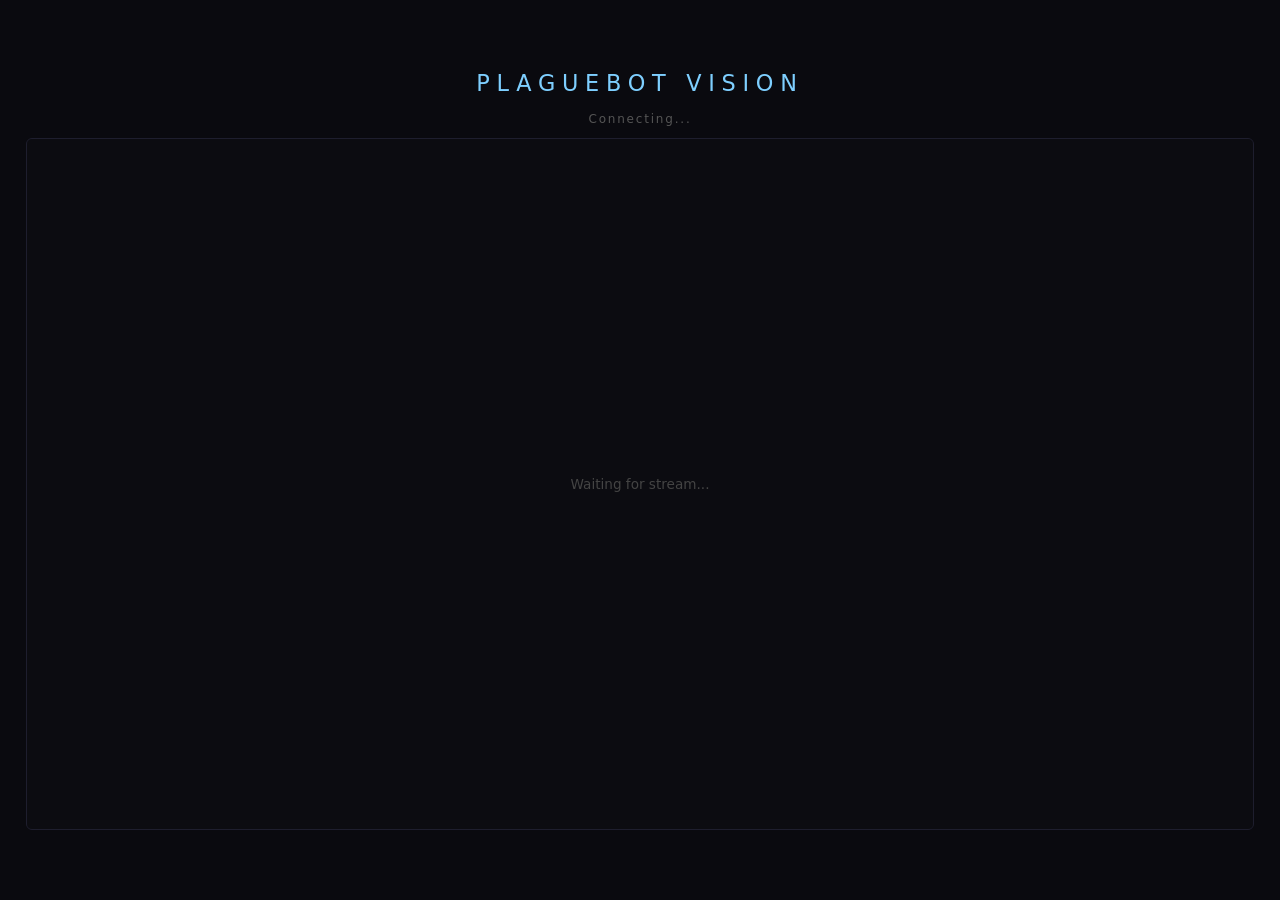
==== src/plaguebot_vision/web/index.html @ 09c9a8a8 "Add WebRTC vision package (Orbbec + ROS2 + aiortc)" ====
<!DOCTYPE html>
<html lang="en">
<head>
  <meta charset="UTF-8" />
  <meta name="viewport" content="width=device-width, initial-scale=1.0" />
  <title>PlagueBot Vision</title>
  <style>
    *, *::before, *::after { box-sizing: border-box; margin: 0; padding: 0; }
    body {
      background: #0a0a0f;
      color: #e0e0e0;
      font-family: 'Segoe UI', system-ui, sans-serif;
      height: 100vh;
      display: flex;
      flex-direction: column;
      align-items: center;
      justify-content: center;
    }
    h1 { font-size: 1.4rem; font-weight: 300; letter-spacing: 0.3em; text-transform: uppercase; color: #7ecfff; margin-bottom: 1rem; }
    #status { font-size: 0.75rem; letter-spacing: 0.15em; color: #555; margin-bottom: 0.75rem; }
    #status.connected { color: #4caf7d; }
    #status.error { color: #cf6679; }
    #video-wrapper { position: relative; width: min(96vw, calc(96vh * 16 / 9)); aspect-ratio: 16/9; background: #111118; border: 1px solid #1e1e2e; border-radius: 6px; overflow: hidden; }
    video { width: 100%; height: 100%; object-fit: cover; display: block; }
    #overlay { position: absolute; inset: 0; display: flex; align-items: center; justify-content: center; background: rgba(10,10,15,0.7); color: #444; font-size: 0.85rem; }
    #overlay.hidden { opacity: 0; pointer-events: none; }
  </style>
</head>
<body>
  <h1>PlagueBot Vision</h1>
  <div id="status">Connecting...</div>
  <div id="video-wrapper">
    <video id="video" autoplay playsinline muted></video>
    <div id="overlay">Waiting for stream...</div>
  </div>
  <script>
    const statusEl = document.getElementById('status');
    const overlayEl = document.getElementById('overlay');
    const videoEl = document.getElementById('video');

    function setStatus(text, cls) {
      statusEl.textContent = text;
      statusEl.className = cls || '';
    }

    async function start() {
      const ws = new WebSocket(`ws://${location.hostname}:8080/ws`);
      const pc = new RTCPeerConnection({ iceServers: [{ urls: 'stun:stun.l.google.com:19302' }] });

      pc.onicecandidate = ({ candidate }) => {
        if (candidate && ws.readyState === WebSocket.OPEN)
          ws.send(JSON.stringify({ type: 'candidate', candidate: candidate.candidate, sdpMid: candidate.sdpMid, sdpMLineIndex: candidate.sdpMLineIndex }));
      };

      pc.onconnectionstatechange = () => {
        const s = pc.connectionState;
        if (s === 'connected') { setStatus('Connected', 'connected'); overlayEl.classList.add('hidden'); }
        else if (['failed','disconnected','closed'].includes(s)) { setStatus(`Connection ${s}`, 'error'); overlayEl.classList.remove('hidden'); }
      };

      pc.ontrack = ({ track, streams }) => { if (track.kind === 'video' && streams[0]) videoEl.srcObject = streams[0]; };

      ws.onopen = async () => {
        setStatus('Creating offer...');
        pc.addTransceiver('video', { direction: 'recvonly' });
        const offer = await pc.createOffer();
        await pc.setLocalDescription(offer);
        ws.send(JSON.stringify({ type: 'offer', sdp: offer.sdp }));
      };

      ws.onmessage = async ({ data }) => {
        const msg = JSON.parse(data);
        if (msg.type === 'answer') { await pc.setRemoteDescription(new RTCSessionDescription(msg)); setStatus('Negotiating...'); }
        else if (msg.type === 'candidate' && msg.candidate) await pc.addIceCandidate(new RTCIceCandidate({ candidate: msg.candidate, sdpMid: msg.sdpMid, sdpMLineIndex: msg.sdpMLineIndex }));
      };

      ws.onerror = () => setStatus('WebSocket error', 'error');
      ws.onclose = () => { setStatus('Disconnected - retrying in 3s...', 'error'); setTimeout(start, 3000); };
    }

    start();
  </script>
</body>
</html>
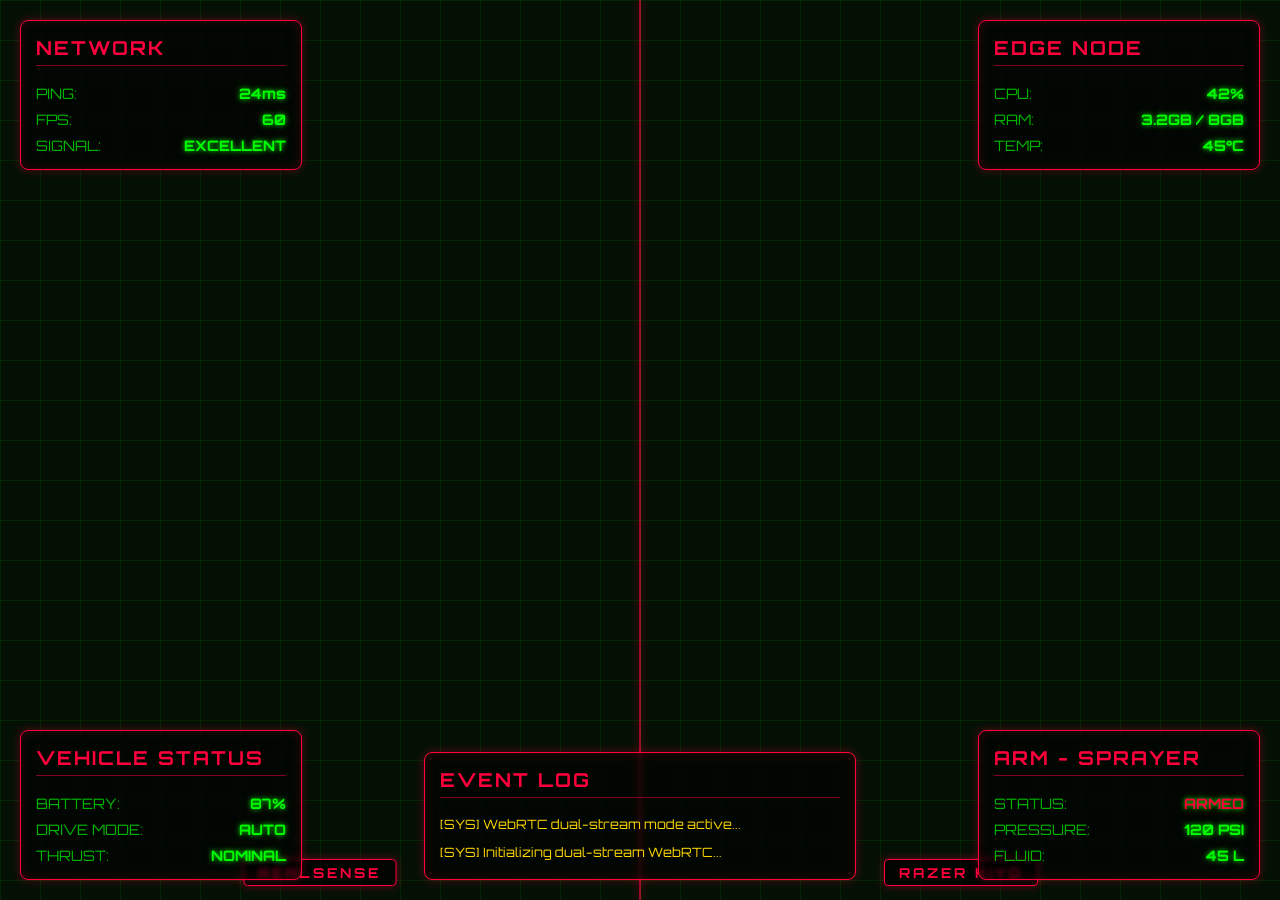
==== commit b74ceb5d: "Foundation: consolidate Pi deploy workspace on raspberry-deploy Set up plaguebot_vr_ws as the single" ====
--- a/src/plaguebot_vision/web/index.html
+++ b/src/plaguebot_vision/web/index.html
@@ -1,84 +1,62 @@
 <!DOCTYPE html>
 <html lang="en">
 <head>
-  <meta charset="UTF-8" />
-  <meta name="viewport" content="width=device-width, initial-scale=1.0" />
-  <title>PlagueBot Vision</title>
-  <style>
-    *, *::before, *::after { box-sizing: border-box; margin: 0; padding: 0; }
-    body {
-      background: #0a0a0f;
-      color: #e0e0e0;
-      font-family: 'Segoe UI', system-ui, sans-serif;
-      height: 100vh;
-      display: flex;
-      flex-direction: column;
-      align-items: center;
-      justify-content: center;
-    }
-    h1 { font-size: 1.4rem; font-weight: 300; letter-spacing: 0.3em; text-transform: uppercase; color: #7ecfff; margin-bottom: 1rem; }
-    #status { font-size: 0.75rem; letter-spacing: 0.15em; color: #555; margin-bottom: 0.75rem; }
-    #status.connected { color: #4caf7d; }
-    #status.error { color: #cf6679; }
-    #video-wrapper { position: relative; width: min(96vw, calc(96vh * 16 / 9)); aspect-ratio: 16/9; background: #111118; border: 1px solid #1e1e2e; border-radius: 6px; overflow: hidden; }
-    video { width: 100%; height: 100%; object-fit: cover; display: block; }
-    #overlay { position: absolute; inset: 0; display: flex; align-items: center; justify-content: center; background: rgba(10,10,15,0.7); color: #444; font-size: 0.85rem; }
-    #overlay.hidden { opacity: 0; pointer-events: none; }
-  </style>
+    <meta charset="UTF-8">
+    <meta name="viewport" content="width=device-width, initial-scale=1.0">
+    <title>PLAGUE-BOT VR HUD</title>
+    <link href="https://fonts.googleapis.com/css2?family=Orbitron:wght@400;700&display=swap" rel="stylesheet">
+    <link rel="stylesheet" href="style.css">
 </head>
 <body>
-  <h1>PlagueBot Vision</h1>
-  <div id="status">Connecting...</div>
-  <div id="video-wrapper">
-    <video id="video" autoplay playsinline muted></video>
-    <div id="overlay">Waiting for stream...</div>
-  </div>
-  <script>
-    const statusEl = document.getElementById('status');
-    const overlayEl = document.getElementById('overlay');
-    const videoEl = document.getElementById('video');
+    <div class="video-container">
+        <div class="video-panel">
+            <video id="video-realsense" autoplay playsinline muted></video>
+            <div class="camera-label">REALSENSE</div>
+        </div>
+        <div class="video-divider"></div>
+        <div class="video-panel">
+            <video id="video-kiyo" autoplay playsinline muted></video>
+            <div class="camera-label">RAZER KIYO</div>
+        </div>
+        <div class="grid-overlay"></div>
+    </div>
 
-    function setStatus(text, cls) {
-      statusEl.textContent = text;
-      statusEl.className = cls || '';
-    }
+    <div class="hud-container">
+        <div class="hud-panel top-left">
+            <h2>NETWORK</h2>
+            <div class="stat"><span class="label">PING:</span><span class="value">24ms</span></div>
+            <div class="stat"><span class="label">FPS:</span><span class="value">60</span></div>
+            <div class="stat"><span class="label">SIGNAL:</span><span class="value" style="color: #00ff00;">EXCELLENT</span></div>
+        </div>
 
-    async function start() {
-      const ws = new WebSocket(`ws://${location.hostname}:8080/ws`);
-      const pc = new RTCPeerConnection({ iceServers: [{ urls: 'stun:stun.l.google.com:19302' }] });
+        <div class="hud-panel bottom-left">
+            <h2>VEHICLE STATUS</h2>
+            <div class="stat"><span class="label">BATTERY:</span><span class="value">87%</span></div>
+            <div class="stat"><span class="label">DRIVE MODE:</span><span class="value">AUTO</span></div>
+            <div class="stat"><span class="label">THRUST:</span><span class="value">NOMINAL</span></div>
+        </div>
 
-      pc.onicecandidate = ({ candidate }) => {
-        if (candidate && ws.readyState === WebSocket.OPEN)
-          ws.send(JSON.stringify({ type: 'candidate', candidate: candidate.candidate, sdpMid: candidate.sdpMid, sdpMLineIndex: candidate.sdpMLineIndex }));
-      };
+        <div class="hud-panel top-right">
+            <h2>EDGE NODE</h2>
+            <div class="stat"><span class="label">CPU:</span><span class="value">42%</span></div>
+            <div class="stat"><span class="label">RAM:</span><span class="value">3.2GB / 8GB</span></div>
+            <div class="stat"><span class="label">TEMP:</span><span class="value">45&deg;C</span></div>
+        </div>
 
-      pc.onconnectionstatechange = () => {
-        const s = pc.connectionState;
-        if (s === 'connected') { setStatus('Connected', 'connected'); overlayEl.classList.add('hidden'); }
-        else if (['failed','disconnected','closed'].includes(s)) { setStatus(`Connection ${s}`, 'error'); overlayEl.classList.remove('hidden'); }
-      };
+        <div class="hud-panel bottom-right">
+            <h2>ARM - SPRAYER</h2>
+            <div class="stat"><span class="label">STATUS:</span><span class="value" style="color: #ff003c;">ARMED</span></div>
+            <div class="stat"><span class="label">PRESSURE:</span><span class="value">120 PSI</span></div>
+            <div class="stat"><span class="label">FLUID:</span><span class="value">45 L</span></div>
+        </div>
 
-      pc.ontrack = ({ track, streams }) => { if (track.kind === 'video' && streams[0]) videoEl.srcObject = streams[0]; };
+        <div class="hud-panel bottom-center">
+            <h2>EVENT LOG</h2>
+            <div class="log-entry">[SYS] WebRTC dual-stream mode active...</div>
+            <div class="log-entry" id="status-log">[SYS] Waiting for streams...</div>
+        </div>
+    </div>
 
-      ws.onopen = async () => {
-        setStatus('Creating offer...');
-        pc.addTransceiver('video', { direction: 'recvonly' });
-        const offer = await pc.createOffer();
-        await pc.setLocalDescription(offer);
-        ws.send(JSON.stringify({ type: 'offer', sdp: offer.sdp }));
-      };
-
-      ws.onmessage = async ({ data }) => {
-        const msg = JSON.parse(data);
-        if (msg.type === 'answer') { await pc.setRemoteDescription(new RTCSessionDescription(msg)); setStatus('Negotiating...'); }
-        else if (msg.type === 'candidate' && msg.candidate) await pc.addIceCandidate(new RTCIceCandidate({ candidate: msg.candidate, sdpMid: msg.sdpMid, sdpMLineIndex: msg.sdpMLineIndex }));
-      };
-
-      ws.onerror = () => setStatus('WebSocket error', 'error');
-      ws.onclose = () => { setStatus('Disconnected - retrying in 3s...', 'error'); setTimeout(start, 3000); };
-    }
-
-    start();
-  </script>
+    <script src="main.js"></script>
 </body>
 </html>
--- a/src/plaguebot_vision/web/style.css
+++ b/src/plaguebot_vision/web/style.css
@@ -0,0 +1,183 @@
+body, html {
+    margin: 0;
+    padding: 0;
+    width: 100%;
+    height: 100%;
+    background-color: #051005;
+    font-family: 'Orbitron', sans-serif;
+    color: #00ff00;
+    overflow: hidden;
+}
+
+.video-container {
+    position: absolute;
+    top: 0;
+    left: 0;
+    width: 100%;
+    height: 100%;
+    z-index: 1;
+    display: flex;
+}
+
+.video-panel {
+    position: relative;
+    flex: 1;
+    overflow: hidden;
+}
+
+.video-divider {
+    width: 2px;
+    background: rgba(255, 0, 60, 0.6);
+    box-shadow: 0 0 8px rgba(255, 0, 60, 0.5);
+    flex-shrink: 0;
+    z-index: 2;
+}
+
+video {
+    width: 100%;
+    height: 100%;
+    object-fit: cover;
+    filter: brightness(0.8) contrast(1.2);
+}
+
+.camera-label {
+    position: absolute;
+    bottom: 14px;
+    left: 50%;
+    transform: translateX(-50%);
+    background: rgba(0, 0, 0, 0.75);
+    color: #ff003c;
+    font-size: 0.85rem;
+    font-weight: 700;
+    padding: 4px 14px;
+    border: 1px solid #ff003c;
+    border-radius: 4px;
+    letter-spacing: 3px;
+    text-transform: uppercase;
+    z-index: 3;
+    box-shadow: 0 0 8px rgba(255, 0, 60, 0.4);
+    pointer-events: none;
+}
+
+.grid-overlay {
+    position: absolute;
+    top: 0;
+    left: 0;
+    width: 100%;
+    height: 100%;
+    background-image:
+        linear-gradient(rgba(0, 255, 0, 0.08) 1px, transparent 1px),
+        linear-gradient(90deg, rgba(0, 255, 0, 0.08) 1px, transparent 1px);
+    background-size: 40px 40px;
+    z-index: 2;
+    pointer-events: none;
+}
+
+.hud-container {
+    position: absolute;
+    top: 0;
+    left: 0;
+    width: 100%;
+    height: 100%;
+    z-index: 3;
+    pointer-events: none;
+    display: grid;
+    grid-template-columns: 1fr 1fr 1fr;
+    grid-template-rows: 1fr 1fr 1fr;
+    padding: 20px;
+    box-sizing: border-box;
+}
+
+.hud-panel {
+    background-color: rgba(0, 0, 0, 0.6);
+    border: 1px solid #ff003c;
+    border-radius: 8px;
+    padding: 15px;
+    box-shadow: 0 0 10px rgba(255, 0, 60, 0.3), inset 0 0 10px rgba(255, 0, 60, 0.2);
+    display: flex;
+    flex-direction: column;
+    gap: 8px;
+    backdrop-filter: blur(2px);
+}
+
+.hud-panel h2 {
+    margin: 0 0 10px 0;
+    font-size: 1.2rem;
+    color: #ff003c;
+    text-transform: uppercase;
+    letter-spacing: 2px;
+    border-bottom: 1px solid rgba(255, 0, 60, 0.5);
+    padding-bottom: 5px;
+}
+
+.stat {
+    display: flex;
+    justify-content: space-between;
+    font-size: 0.9rem;
+}
+
+.label {
+    color: rgba(0, 255, 0, 0.7);
+}
+
+.value {
+    font-weight: bold;
+    color: #00ff00;
+    text-shadow: 0 0 5px #00ff00;
+}
+
+.top-left {
+    grid-column: 1;
+    grid-row: 1;
+    align-self: start;
+    justify-self: start;
+    width: 250px;
+}
+
+.bottom-left {
+    grid-column: 1;
+    grid-row: 3;
+    align-self: end;
+    justify-self: start;
+    width: 250px;
+}
+
+.top-right {
+    grid-column: 3;
+    grid-row: 1;
+    align-self: start;
+    justify-self: end;
+    width: 250px;
+}
+
+.bottom-right {
+    grid-column: 3;
+    grid-row: 3;
+    align-self: end;
+    justify-self: end;
+    width: 250px;
+}
+
+.bottom-center {
+    grid-column: 2;
+    grid-row: 3;
+    align-self: end;
+    justify-self: center;
+    width: 400px;
+}
+
+.log-entry {
+    font-size: 0.8rem;
+    color: #ffd700;
+    margin-bottom: 4px;
+}
+
+@keyframes pulse {
+    0% { opacity: 0.8; }
+    50% { opacity: 1; text-shadow: 0 0 10px #ff003c; }
+    100% { opacity: 0.8; }
+}
+
+.bottom-right .value[style*="#ff003c"] {
+    animation: pulse 2s infinite;
+}
